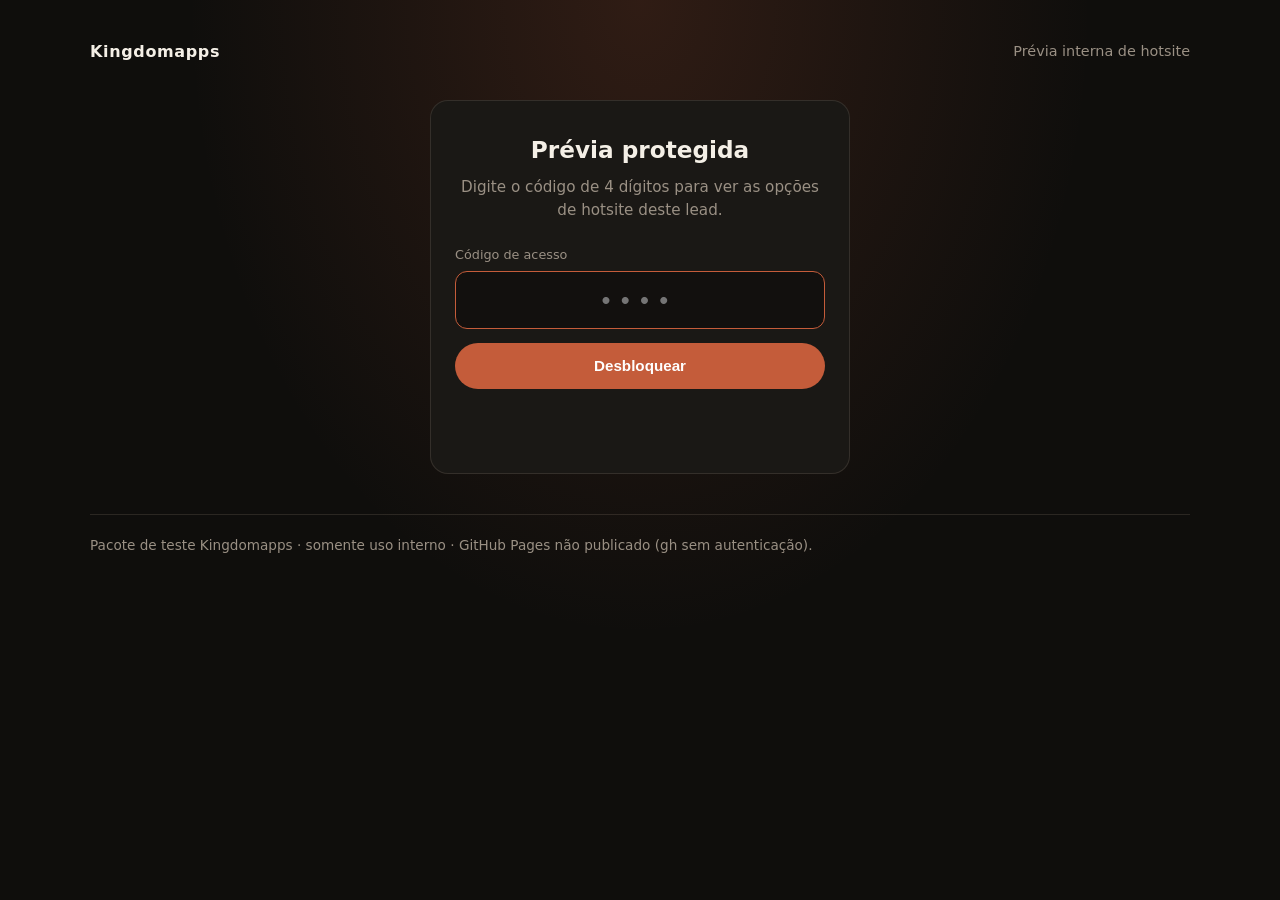
==== index.html @ f4284a20 "Initial publish: Pippo preview gate + v1/v2/v3 for GitHub Pages Kingdomapps hotsite package with PIN" ====
<!DOCTYPE html>
<html lang="pt-BR">
<head>
  <meta charset="UTF-8" />
  <meta name="viewport" content="width=device-width, initial-scale=1" />
  <meta name="robots" content="noindex, nofollow" />
  <title>Kingdomapps · Prévia Pippo</title>
  <link rel="stylesheet" href="gate.css" />
</head>
<body>
  <div class="shell">
    <div class="brand-row">
      <strong>Kingdomapps</strong>
      <span>Prévia interna de hotsite</span>
    </div>

    <!-- Locked state: no version paths, names, links or iframes -->
    <section id="lock" class="lock" aria-labelledby="lock-title">
      <h1 id="lock-title">Prévia protegida</h1>
      <p>Digite o código de 4 dígitos para ver as opções de hotsite deste lead.</p>
      <form id="pin-form" autocomplete="off">
        <label for="pin-input">Código de acesso</label>
        <input
          id="pin-input"
          name="pin"
          type="password"
          inputmode="numeric"
          pattern="[0-9]*"
          maxlength="4"
          placeholder="••••"
          required
          autofocus
        />
        <button type="submit">Desbloquear</button>
        <p class="err" id="pin-err" role="alert"></p>
      </form>
    </section>

    <!-- Unlocked: populated only by gate.js after auth -->
    <section id="gallery" class="hidden" aria-labelledby="gallery-title">
      <div class="toolbar">
        <button type="button" id="logout">Bloquear de novo</button>
      </div>
      <div class="gallery-head">
        <h1 id="gallery-title">Pizzas &amp; Esfihas Pippo</h1>
        <p>Escolha uma das três direções visuais. Abra em nova aba para navegar com calma.</p>
      </div>
      <div class="cards" id="cards"></div>
    </section>

    <footer>
      Pacote de teste Kingdomapps · somente uso interno · GitHub Pages não publicado (gh sem autenticação).
    </footer>
  </div>
  <script src="gate.js"></script>
</body>
</html>
---- gate.css ----
:root {
  --bg: #0f0e0c;
  --card: #1a1815;
  --text: #f4efe6;
  --muted: #9a9084;
  --accent: #c45c3a;
  --line: rgba(200, 180, 160, 0.15);
  --ok: #25d366;
  --font: "Segoe UI", system-ui, -apple-system, sans-serif;
}
*, *::before, *::after { box-sizing: border-box; margin: 0; padding: 0; }
body {
  min-height: 100vh;
  font-family: var(--font);
  background:
    radial-gradient(ellipse at top, rgba(196, 92, 58, 0.18), transparent 50%),
    var(--bg);
  color: var(--text);
  line-height: 1.5;
  -webkit-font-smoothing: antialiased;
}
.shell {
  width: min(100% - 2rem, 1100px);
  margin: 0 auto;
  padding: 2.5rem 0 3rem;
}
.brand-row {
  display: flex; align-items: center; justify-content: space-between;
  gap: 1rem; margin-bottom: 2rem;
}
.brand-row strong { letter-spacing: 0.04em; }
.brand-row span { color: var(--muted); font-size: 0.9rem; }

.lock {
  max-width: 420px;
  margin: 4vh auto 0;
  background: var(--card);
  border: 1px solid var(--line);
  border-radius: 18px;
  padding: 2rem 1.5rem;
  text-align: center;
}
.lock h1 {
  font-size: 1.45rem;
  margin-bottom: 0.5rem;
}
.lock p {
  color: var(--muted);
  font-size: 0.95rem;
  margin-bottom: 1.5rem;
}
.lock label {
  display: block; text-align: left; font-size: 0.8rem;
  color: var(--muted); margin-bottom: 0.4rem;
}
.lock input {
  width: 100%;
  font-size: 1.6rem;
  letter-spacing: 0.4em;
  text-align: center;
  padding: 0.85rem;
  border-radius: 12px;
  border: 1px solid var(--line);
  background: #12100e;
  color: var(--text);
  outline: none;
  margin-bottom: 0.85rem;
}
.lock input:focus { border-color: var(--accent); }
.lock button {
  width: 100%;
  padding: 0.9rem;
  border: none; border-radius: 999px;
  background: var(--accent); color: #fff;
  font-weight: 700; font-size: 0.95rem; cursor: pointer;
}
.lock button:hover { filter: brightness(1.08); }
.lock .err {
  color: #ff8a7a; font-size: 0.88rem; min-height: 1.2em;
  margin-top: 0.75rem;
}
.hidden { display: none !important; }

.gallery-head {
  margin-bottom: 1.5rem;
}
.gallery-head h1 { font-size: clamp(1.5rem, 3vw, 2rem); margin-bottom: 0.35rem; }
.gallery-head p { color: var(--muted); }

.cards {
  display: grid; gap: 1.25rem;
  grid-template-columns: 1fr;
}
.card {
  background: var(--card);
  border: 1px solid var(--line);
  border-radius: 16px;
  overflow: hidden;
  display: flex; flex-direction: column;
}
.card-preview {
  background: #0a0908;
  border-bottom: 1px solid var(--line);
  aspect-ratio: 16/10;
  position: relative;
}
.card-preview iframe {
  width: 200%; height: 200%;
  transform: scale(0.5);
  transform-origin: 0 0;
  border: 0;
  pointer-events: none;
  background: #fff;
}
.card-body { padding: 1.15rem 1.2rem 1.35rem; }
.card-body h2 { font-size: 1.1rem; margin-bottom: 0.35rem; }
.card-body p { color: var(--muted); font-size: 0.9rem; margin-bottom: 1rem; }
.card-actions { display: flex; flex-wrap: wrap; gap: 0.6rem; }
.card-actions a {
  display: inline-flex; align-items: center;
  padding: 0.6rem 1rem; border-radius: 999px;
  font-size: 0.85rem; font-weight: 650; text-decoration: none;
}
.card-actions .open {
  background: var(--accent); color: #fff;
}
.card-actions .open:hover { filter: brightness(1.08); }
.toolbar {
  display: flex; justify-content: flex-end; margin-bottom: 1rem;
}
.toolbar button {
  background: transparent; border: 1px solid var(--line);
  color: var(--muted); border-radius: 999px;
  padding: 0.45rem 0.9rem; cursor: pointer; font-size: 0.8rem;
}
.toolbar button:hover { color: var(--text); }

footer {
  margin-top: 2.5rem;
  color: var(--muted);
  font-size: 0.85rem;
  border-top: 1px solid var(--line);
  padding-top: 1.25rem;
}

@media (min-width: 900px) {
  .cards { grid-template-columns: repeat(3, 1fr); }
}
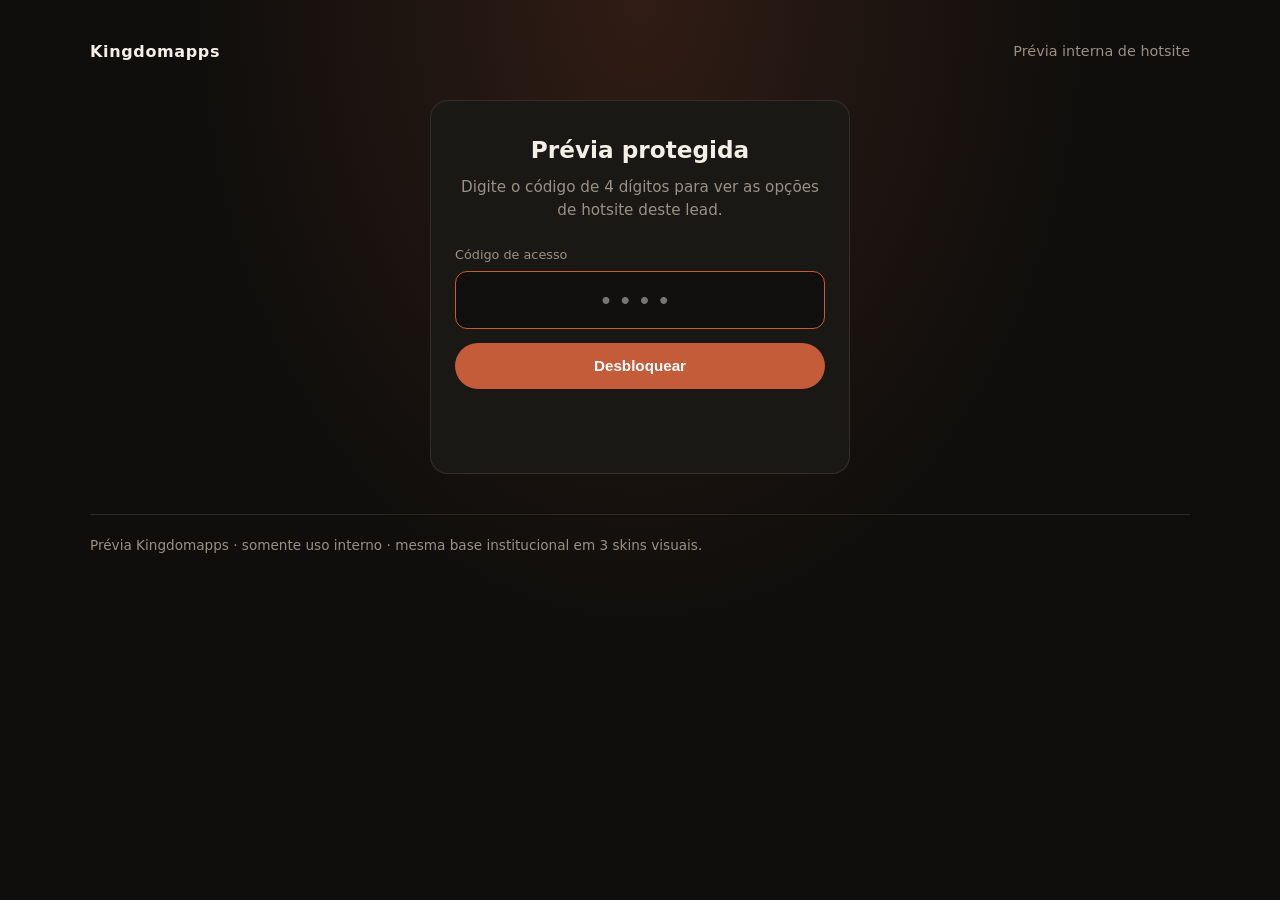
==== commit 4038ff9a: "rebuild: base institucional única + 3 skins visuais (copy.md único, WhatsApp CTA principal, iFood co" ====
--- a/index.html
+++ b/index.html
@@ -43,14 +43,13 @@
       </div>
       <div class="gallery-head">
         <h1 id="gallery-title">Pizzas &amp; Esfihas Pippo</h1>
-        <p>Escolha uma das três direções visuais. Abra em nova aba para navegar com calma.</p>
+        <p>Mesmo conteúdo e comportamento nas três versões — muda só a direção visual. Abra em nova aba para navegar com calma.</p>
       </div>
       <div class="cards" id="cards"></div>
     </section>
 
     <footer>
-      Pacote de teste Kingdomapps · somente uso interno · GitHub Pages não publicado (gh sem autenticação).
-    </footer>
+      Prévia Kingdomapps · somente uso interno · mesma base institucional em 3 skins visuais.</footer>
   </div>
   <script src="gate.js"></script>
 </body>
